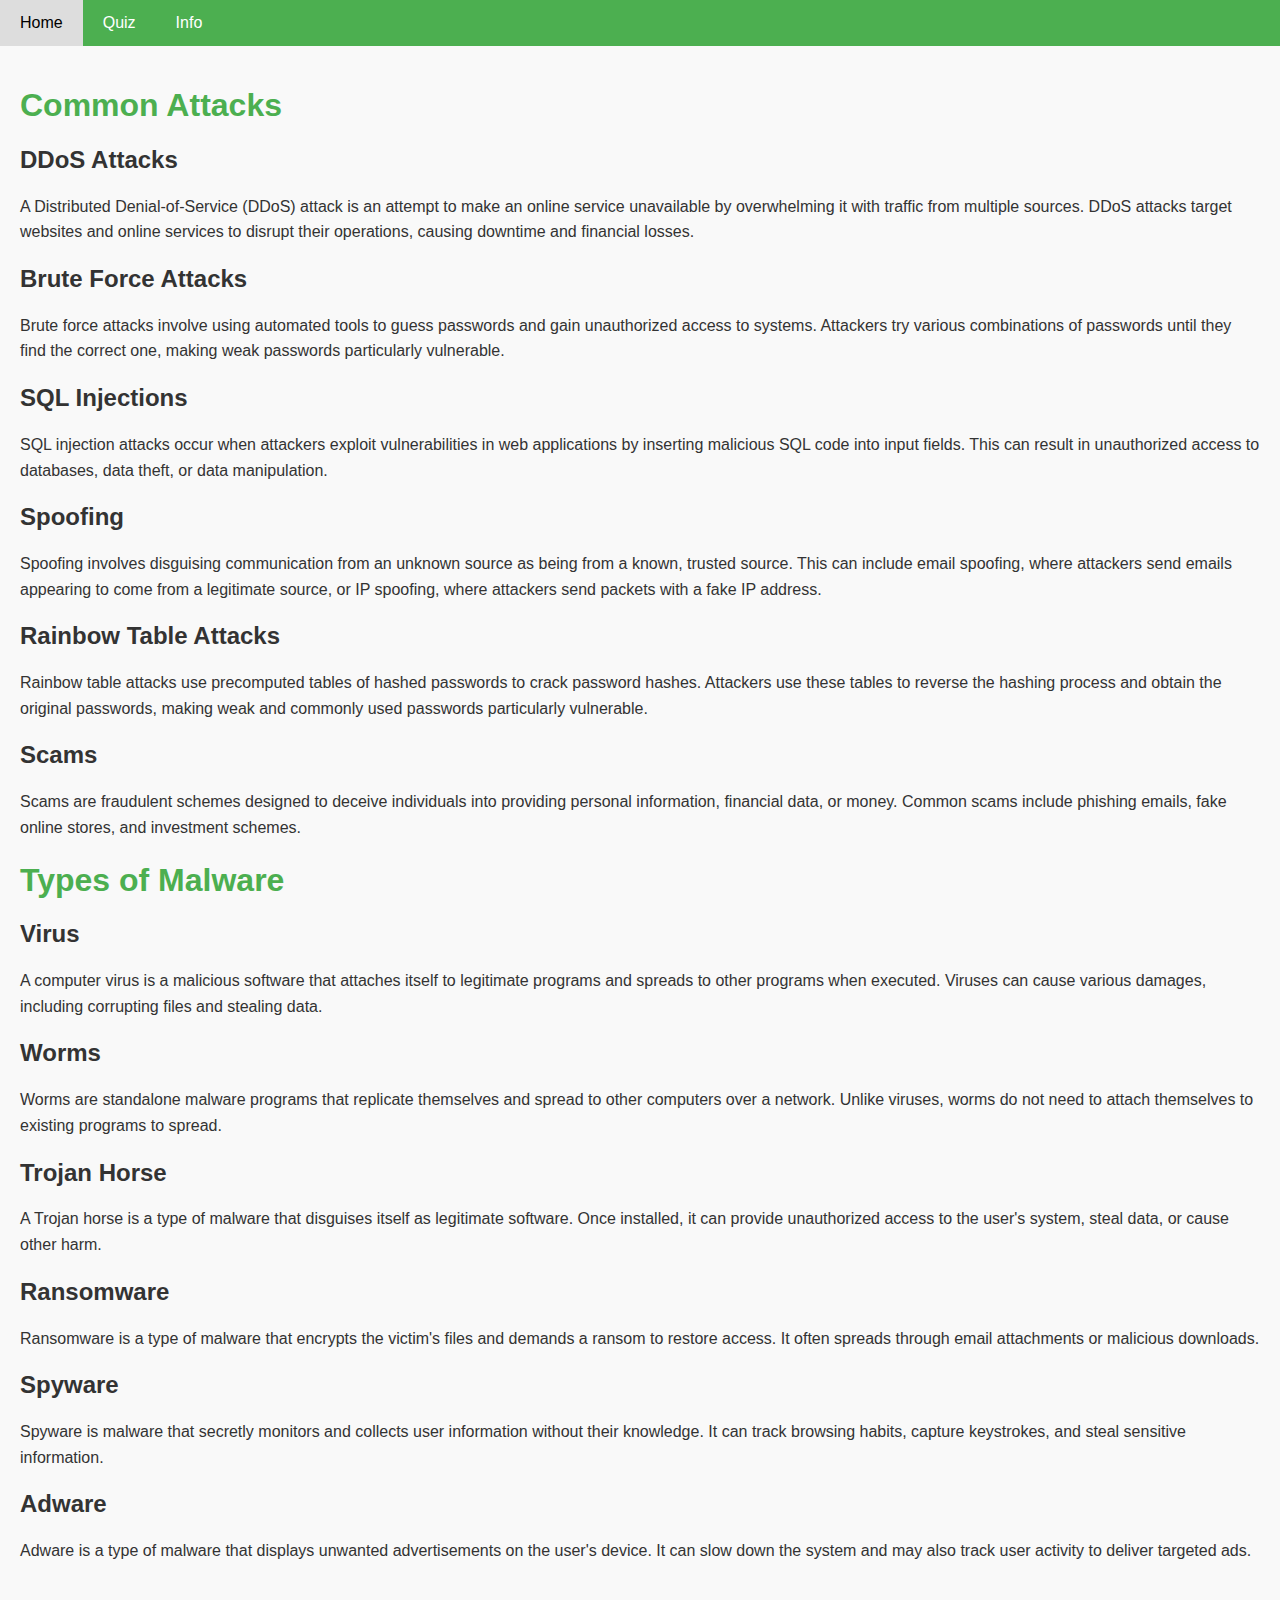
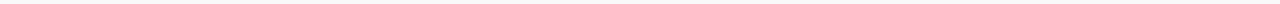
==== info-common-attacks.html @ 1c28da73 "Create info-common-attacks.html" ====
<!DOCTYPE html>
<html lang="en">
<head>
  <meta charset="UTF-8">
  <meta name="viewport" content="width=device-width, initial-scale=1.0">
  <title>Info - Types of Attacks and Malware</title>
  <link rel="stylesheet" href="info-common-attacks.css">
</head>
<body>
  <nav class="navbar">
    <a href="index.html">Home</a>
    <a href="quiz.html">Quiz</a>
    <a href="info-common-attacks.html" class="active">Info</a>
  </nav>

  <main class="content">
    <h1>Common Attacks</h1>
    <section>
      <h2>DDoS Attacks</h2>
      <p>A Distributed Denial-of-Service (DDoS) attack is an attempt to make an online service unavailable by overwhelming it with traffic from multiple sources. DDoS attacks target websites and online services to disrupt their operations, causing downtime and financial losses.</p>
    </section>

    <section>
      <h2>Brute Force Attacks</h2>
      <p>Brute force attacks involve using automated tools to guess passwords and gain unauthorized access to systems. Attackers try various combinations of passwords until they find the correct one, making weak passwords particularly vulnerable.</p>
    </section>

    <section>
      <h2>SQL Injections</h2>
      <p>SQL injection attacks occur when attackers exploit vulnerabilities in web applications by inserting malicious SQL code into input fields. This can result in unauthorized access to databases, data theft, or data manipulation.</p>
    </section>

    <section>
      <h2>Spoofing</h2>
      <p>Spoofing involves disguising communication from an unknown source as being from a known, trusted source. This can include email spoofing, where attackers send emails appearing to come from a legitimate source, or IP spoofing, where attackers send packets with a fake IP address.</p>
    </section>

    <section>
      <h2>Rainbow Table Attacks</h2>
      <p>Rainbow table attacks use precomputed tables of hashed passwords to crack password hashes. Attackers use these tables to reverse the hashing process and obtain the original passwords, making weak and commonly used passwords particularly vulnerable.</p>
    </section>

    <section>
      <h2>Scams</h2>
      <p>Scams are fraudulent schemes designed to deceive individuals into providing personal information, financial data, or money. Common scams include phishing emails, fake online stores, and investment schemes.</p>
    </section>

    <h1>Types of Malware</h1>
    <section>
      <h2>Virus</h2>
      <p>A computer virus is a malicious software that attaches itself to legitimate programs and spreads to other programs when executed. Viruses can cause various damages, including corrupting files and stealing data.</p>
    </section>

    <section>
      <h2>Worms</h2>
      <p>Worms are standalone malware programs that replicate themselves and spread to other computers over a network. Unlike viruses, worms do not need to attach themselves to existing programs to spread.</p>
    </section>

    <section>
      <h2>Trojan Horse</h2>
      <p>A Trojan horse is a type of malware that disguises itself as legitimate software. Once installed, it can provide unauthorized access to the user's system, steal data, or cause other harm.</p>
    </section>

    <section>
      <h2>Ransomware</h2>
      <p>Ransomware is a type of malware that encrypts the victim's files and demands a ransom to restore access. It often spreads through email attachments or malicious downloads.</p>
    </section>

    <section>
      <h2>Spyware</h2>
      <p>Spyware is malware that secretly monitors and collects user information without their knowledge. It can track browsing habits, capture keystrokes, and steal sensitive information.</p>
    </section>

    <section>
      <h2>Adware</h2>
      <p>Adware is a type of malware that displays unwanted advertisements on the user's device. It can slow down the system and may also track user activity to deliver targeted ads.</p>
    </section>
  </main>

  <script src="info-common-attacks.js"></script>
</body>
</html>
---- info-common-attacks.css ----
body {
  font-family: Arial, sans-serif;
  margin: 0;
  padding: 0;
  background-color: #f9f9f9;
  color: #333;
}

.navbar {
  background-color: #4CAF50;
  overflow: hidden;
}

.navbar a {
  float: left;
  display: block;
  color: white;
  text-align: center;
  padding: 14px 20px;
  text-decoration: none;
}

.navbar a:hover {
  background-color: #ddd;
  color: black;
}

.navbar a.active {
  background-color: #4CAF50;
  color: white;
}

.content {
  padding: 20px;
}

h1 {
  color: #4CAF50;
}

section {
  margin-bottom: 20px;
}

h2 {
  color: #333;
}

p {
  line-height: 1.6;
}

/* Dark mode styles */
body.dark-mode {
  background-color: #121212;
  color: #e0e0e0;
}

body.dark-mode .navbar {
  background-color: #333;
}

body.dark-mode .navbar a {
  color: #e0e0e0;
}

body.dark-mode .navbar a:hover {
  background-color: #555;
}

body.dark-mode .navbar a.active {
  background-color: #555;
  color: #fff;
}
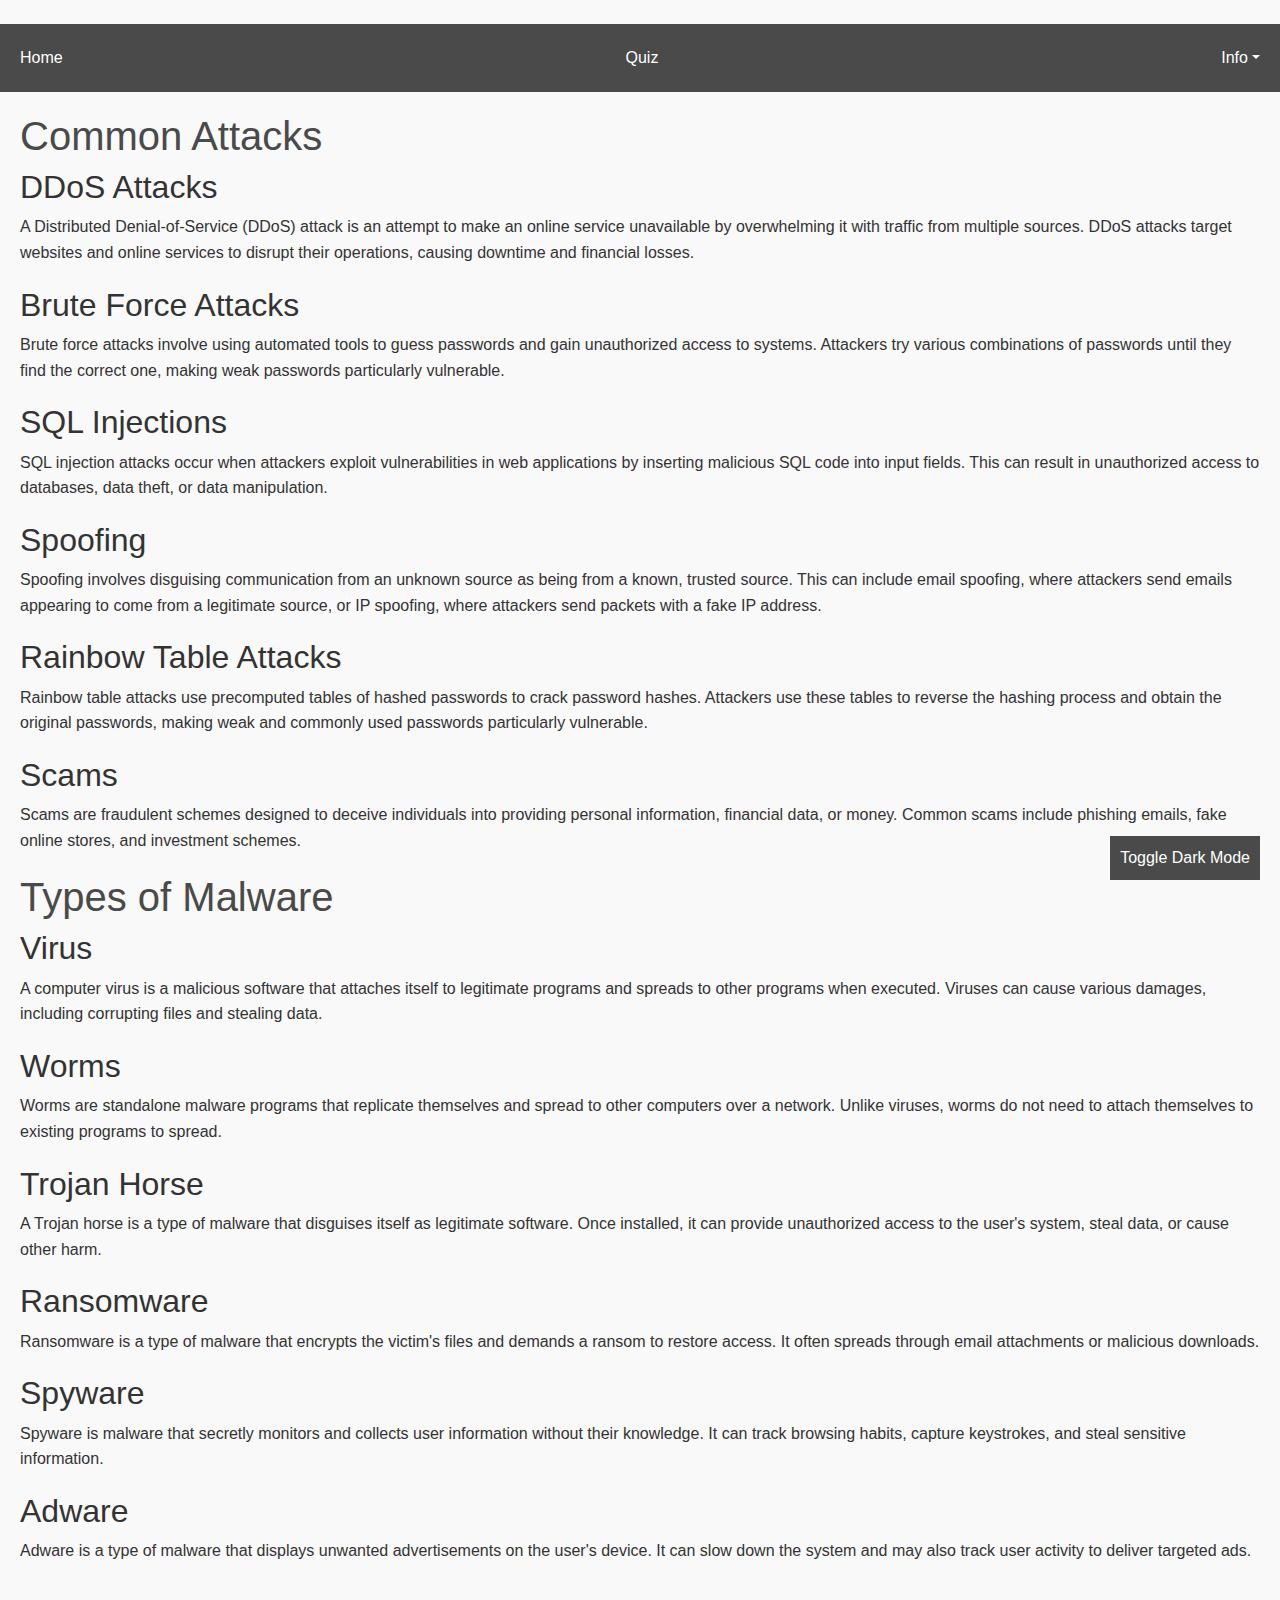
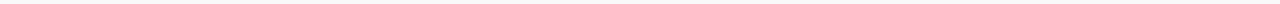
==== commit 502609fe: "Update info-common-attacks.html" ====
--- a/info-common-attacks.html
+++ b/info-common-attacks.html
@@ -2,15 +2,22 @@
 <html lang="en">
 <head>
   <meta charset="UTF-8">
-  <meta name="viewport" content="width=device-width, initial-scale=1.0">
+  <meta name="viewport" content="width=device-width, initial-scale=1.0">   
+
   <title>Info - Types of Attacks and Malware</title>
-  <link rel="stylesheet" href="info-common-attacks.css">
+  <link rel="stylesheet" href="https://cdn.jsdelivr.net/npm/bootstrap@5.3.3/dist/css/bootstrap.min.css">
+  <link rel="stylesheet" href="info-common-attacks.css">   
+
 </head>
 <body>
   <nav class="navbar">
     <a href="index.html">Home</a>
     <a href="quiz.html">Quiz</a>
-    <a href="info-common-attacks.html" class="active">Info</a>
+    <a href="#" class="dropdown-toggle" data-bs-toggle="dropdown" aria-expanded="false">Info</a>
+    <ul class="dropdown-menu">
+      <li><a class="dropdown-item" href="info-common-attacks.html">Common Attacks and Malware</a></li>
+      <li><a class="dropdown-item" href="internet_safety.html">Internet Security</a></li>
+    </ul>
   </nav>
 
   <main class="content">
--- a/info-common-attacks.css
+++ b/info-common-attacks.css
@@ -7,7 +7,7 @@
 }
 
 .navbar {
-  background-color: #4CAF50;
+  background-color: #494a49;
   overflow: hidden;
 }
 
@@ -26,7 +26,7 @@
 }
 
 .navbar a.active {
-  background-color: #4CAF50;
+  background-color: #494a49;
   color: white;
 }
 
@@ -35,7 +35,7 @@
 }
 
 h1 {
-  color: #4CAF50;
+  color: #494a49;
 }
 
 section {
@@ -65,7 +65,7 @@
 }
 
 body.dark-mode .navbar a:hover {
-  background-color: #555;
+  background-color: #494a49;
 }
 
 body.dark-mode .navbar a.active {
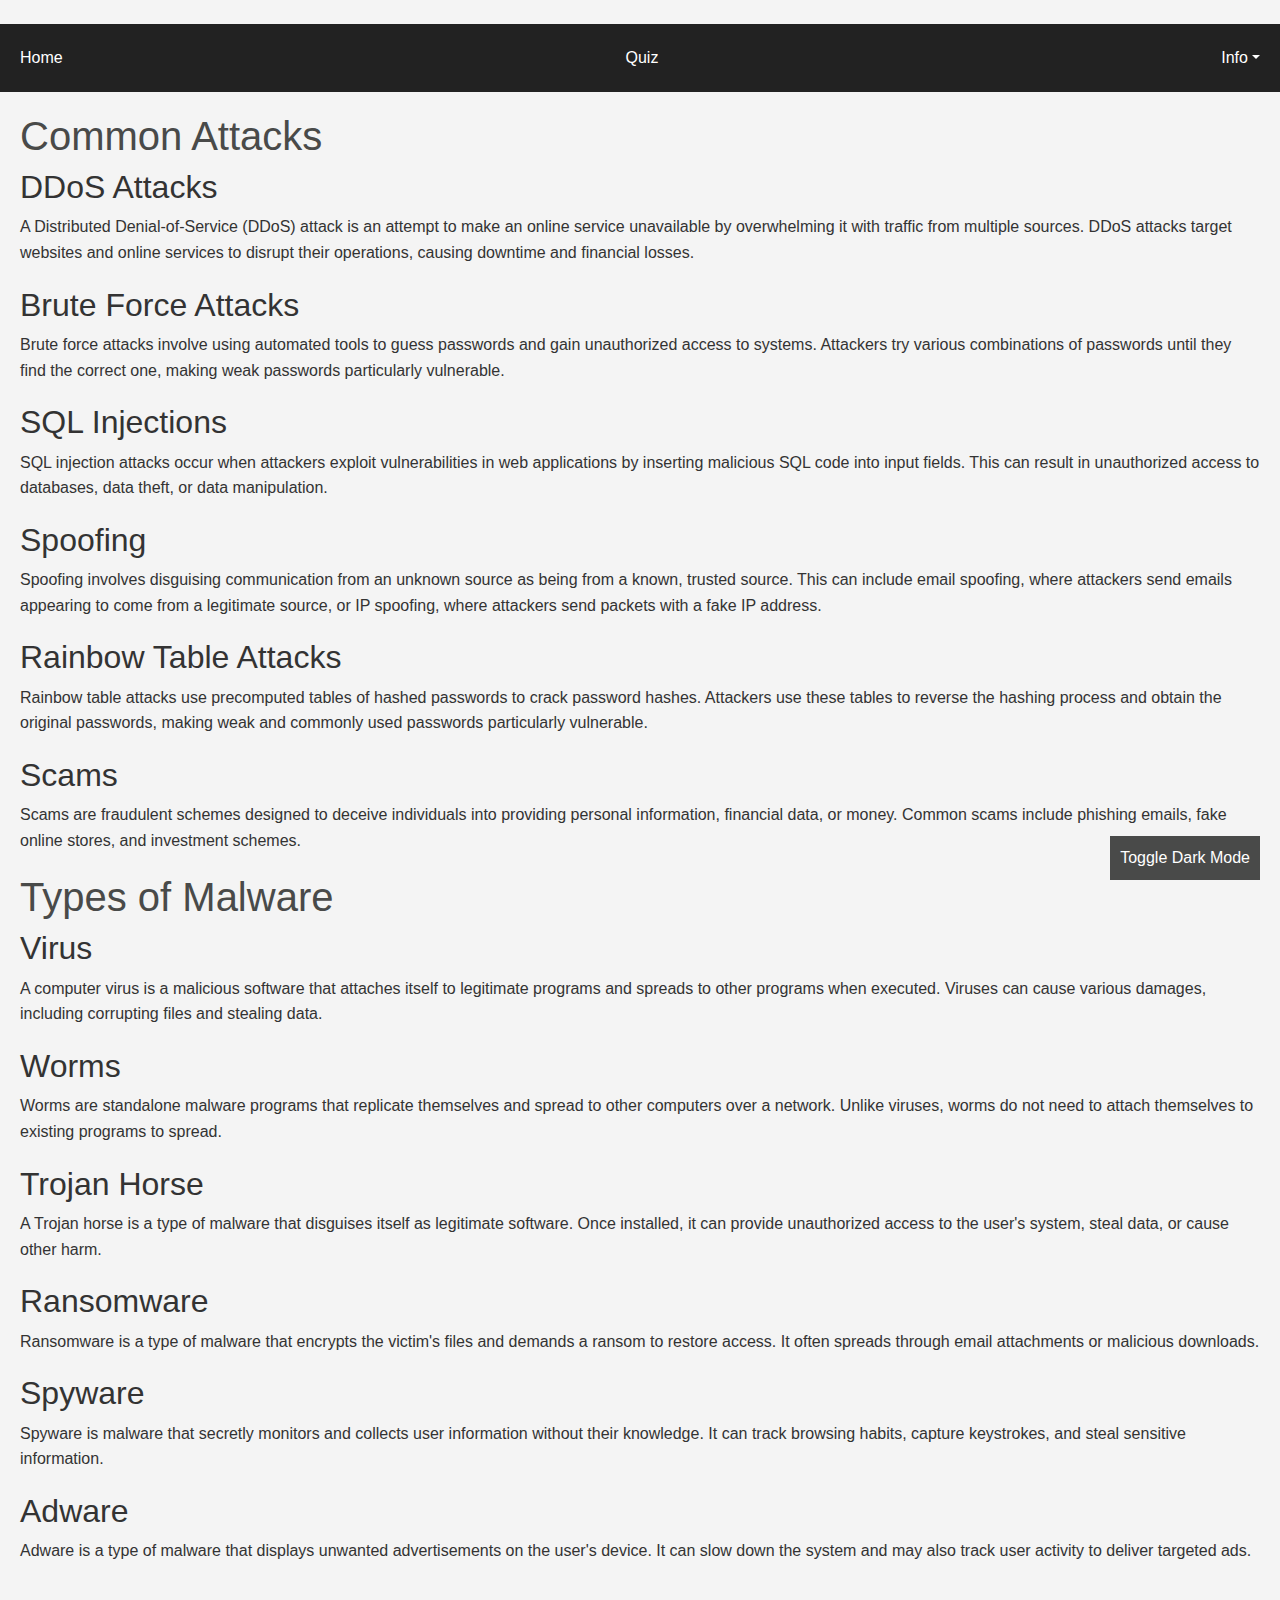
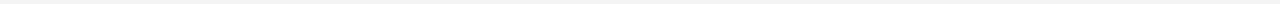
==== commit 5adf9bf5: "Update info-common-attacks.html" ====
--- a/info-common-attacks.html
+++ b/info-common-attacks.html
@@ -9,6 +9,78 @@
   <link rel="stylesheet" href="info-common-attacks.css">   
 
 </head>
+   <style>
+    body {
+      font-family: 'Fjalla One', sans-serif;
+      background-color: #f4f4f4;
+      margin: 0;
+      padding: 0;
+    }
+    .navbar {
+      background-color: #222;
+      color: #fff;
+    }
+    .navbar-brand {
+      font-size: 1.5rem;
+      font-weight: bold;
+    }
+    .dropdown:hover .dropdown-menu {
+      display: block;
+    }
+    .Info_1, .Info_2, .Info_3 {
+      padding: 20px;
+      margin: 40px 50px;
+      background-color: #fff;
+      border-radius: 5px;
+      text-align: justify;
+    }
+    .Info_1 {
+      background-image: url("Secured.png");
+      background-position: right 220px;
+      background-repeat: no-repeat;
+      background-size: fill;
+    }
+    .Info_1 p, .Info_2 p, .Info_3 p {
+      line-height: 1.6;
+    }
+    .Info_2 h2, .Info_3 h2 {
+      font-size: 1.8rem;
+      margin-bottom: 10px;
+    }
+    .Info_2 ul, .Info_3 ul {
+      list-style-type: disc;
+      padding-left: 20px;
+    }
+    .Info_3 img {
+      display: block;
+      margin: 20px auto;
+    }
+    .dark-mode {
+      background-color: #121212;
+      color: white;
+    }
+    .dark-mode .navbar {
+      background-color: #444;
+    }
+    .dark-mode .navbar-brand, .dark-mode .nav-link, .dark-mode .dropdown-item {
+      color: white;
+    }
+    .dark-mode .dropdown-item:hover {
+      background-color: #666;
+    }
+    .dark-mode .Info_1, .dark-mode .Info_2, .dark-mode .Info_3 {
+      background-color: #333;
+      color: white;
+    }
+
+    /* Additional styles for dropdown menu background */
+    .dropdown-menu {
+      background-color: #fff; /* Set the background color to white in light mode */
+    }
+    .dark-mode .dropdown-menu {
+      background-color: #333; /* Keep the dark mode background color */
+    }
+  </style>
 <body>
   <nav class="navbar">
     <a href="index.html">Home</a>
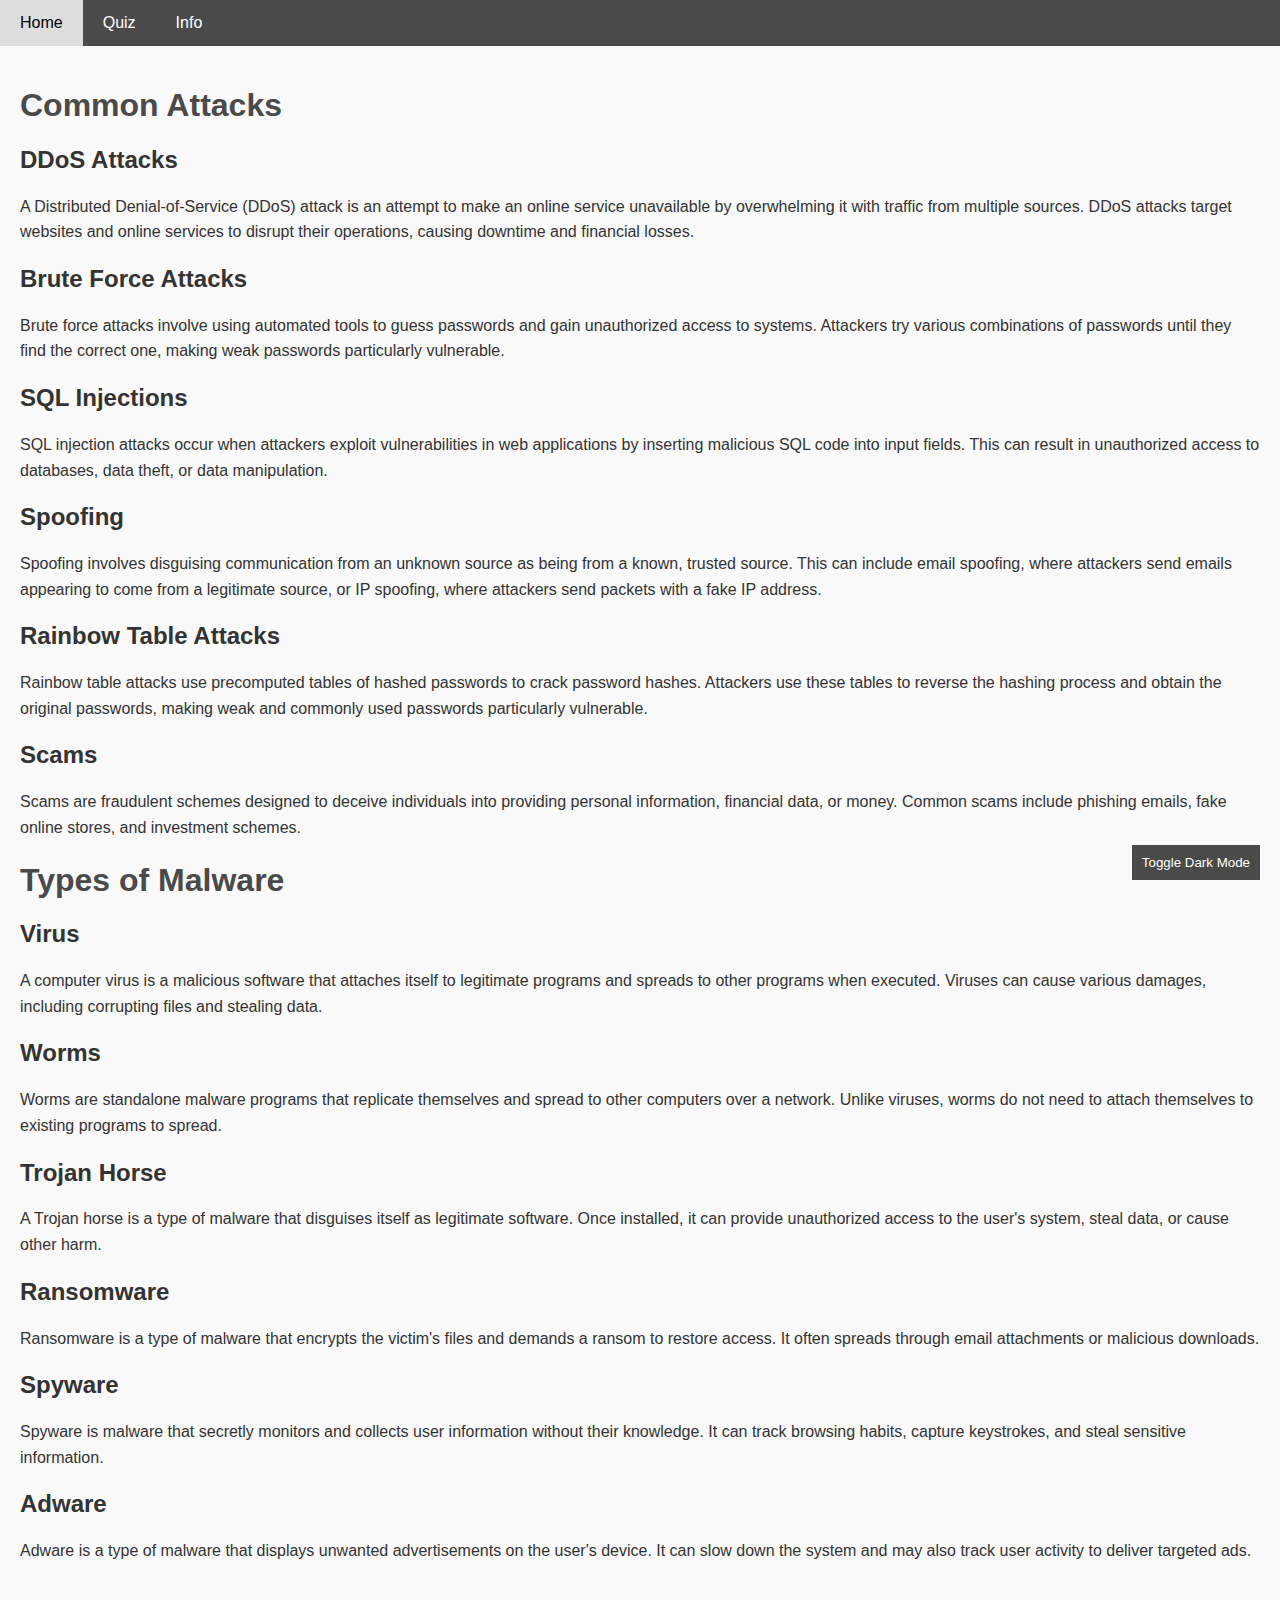
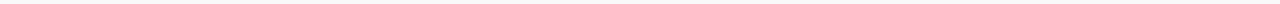
==== commit e570fc53: "Update info-common-attacks.html" ====
--- a/info-common-attacks.html
+++ b/info-common-attacks.html
@@ -2,94 +2,15 @@
 <html lang="en">
 <head>
   <meta charset="UTF-8">
-  <meta name="viewport" content="width=device-width, initial-scale=1.0">   
-
+  <meta name="viewport" content="width=device-width, initial-scale=1.0">
   <title>Info - Types of Attacks and Malware</title>
-  <link rel="stylesheet" href="https://cdn.jsdelivr.net/npm/bootstrap@5.3.3/dist/css/bootstrap.min.css">
-  <link rel="stylesheet" href="info-common-attacks.css">   
-
+  <link rel="stylesheet" href="info-common-attacks.css">
 </head>
-   <style>
-    body {
-      font-family: 'Fjalla One', sans-serif;
-      background-color: #f4f4f4;
-      margin: 0;
-      padding: 0;
-    }
-    .navbar {
-      background-color: #222;
-      color: #fff;
-    }
-    .navbar-brand {
-      font-size: 1.5rem;
-      font-weight: bold;
-    }
-    .dropdown:hover .dropdown-menu {
-      display: block;
-    }
-    .Info_1, .Info_2, .Info_3 {
-      padding: 20px;
-      margin: 40px 50px;
-      background-color: #fff;
-      border-radius: 5px;
-      text-align: justify;
-    }
-    .Info_1 {
-      background-image: url("Secured.png");
-      background-position: right 220px;
-      background-repeat: no-repeat;
-      background-size: fill;
-    }
-    .Info_1 p, .Info_2 p, .Info_3 p {
-      line-height: 1.6;
-    }
-    .Info_2 h2, .Info_3 h2 {
-      font-size: 1.8rem;
-      margin-bottom: 10px;
-    }
-    .Info_2 ul, .Info_3 ul {
-      list-style-type: disc;
-      padding-left: 20px;
-    }
-    .Info_3 img {
-      display: block;
-      margin: 20px auto;
-    }
-    .dark-mode {
-      background-color: #121212;
-      color: white;
-    }
-    .dark-mode .navbar {
-      background-color: #444;
-    }
-    .dark-mode .navbar-brand, .dark-mode .nav-link, .dark-mode .dropdown-item {
-      color: white;
-    }
-    .dark-mode .dropdown-item:hover {
-      background-color: #666;
-    }
-    .dark-mode .Info_1, .dark-mode .Info_2, .dark-mode .Info_3 {
-      background-color: #333;
-      color: white;
-    }
-
-    /* Additional styles for dropdown menu background */
-    .dropdown-menu {
-      background-color: #fff; /* Set the background color to white in light mode */
-    }
-    .dark-mode .dropdown-menu {
-      background-color: #333; /* Keep the dark mode background color */
-    }
-  </style>
 <body>
   <nav class="navbar">
     <a href="index.html">Home</a>
     <a href="quiz.html">Quiz</a>
-    <a href="#" class="dropdown-toggle" data-bs-toggle="dropdown" aria-expanded="false">Info</a>
-    <ul class="dropdown-menu">
-      <li><a class="dropdown-item" href="info-common-attacks.html">Common Attacks and Malware</a></li>
-      <li><a class="dropdown-item" href="internet_safety.html">Internet Security</a></li>
-    </ul>
+    <a href="info-common-attacks.html" class="active">Info</a>
   </nav>
 
   <main class="content">
@@ -159,3 +80,6 @@
   <script src="info-common-attacks.js"></script>
 </body>
 </html>
+  <script src="info-common-attacks.js"></script>
+</body>
+</html>
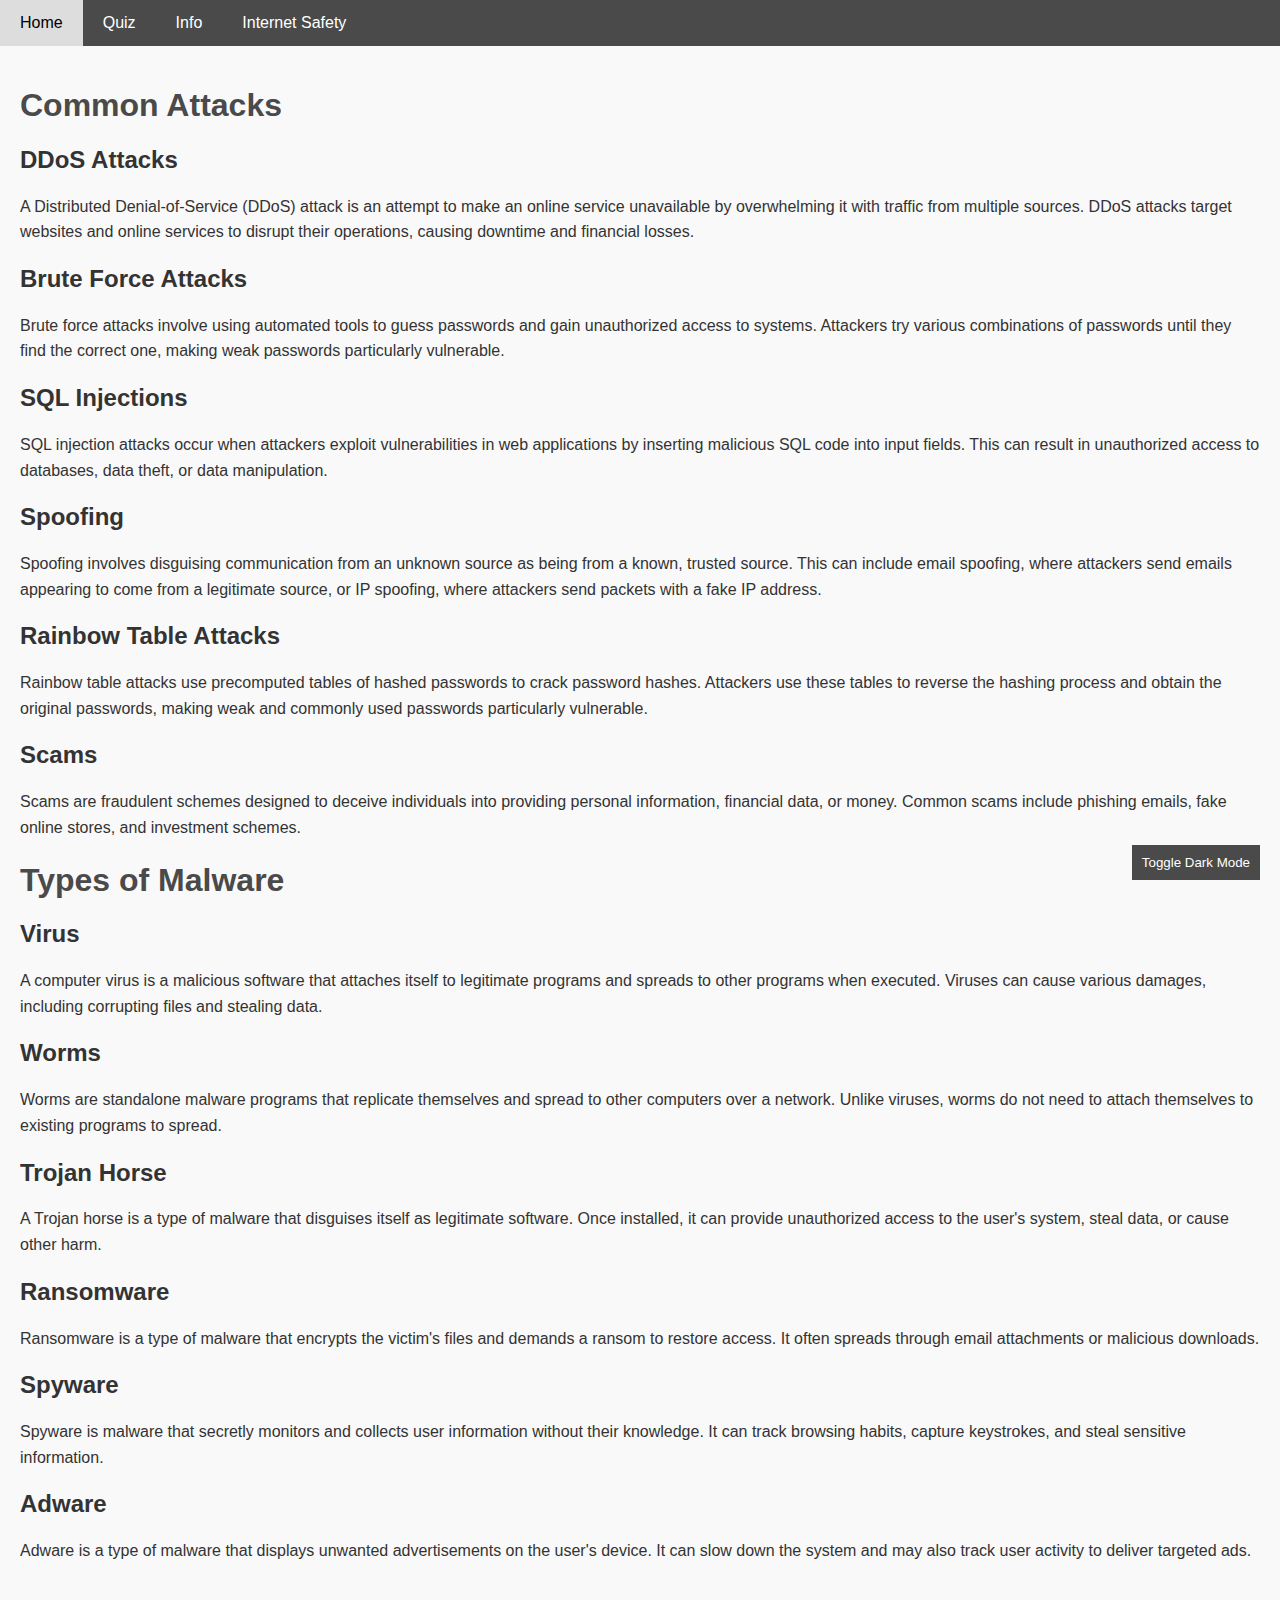
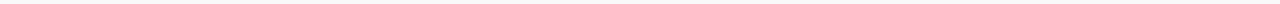
==== commit dbff2ea4: "Update info-common-attacks.html" ====
--- a/info-common-attacks.html
+++ b/info-common-attacks.html
@@ -11,6 +11,7 @@
     <a href="index.html">Home</a>
     <a href="quiz.html">Quiz</a>
     <a href="info-common-attacks.html" class="active">Info</a>
+    <a href="internet_safety.html">Internet Safety</a>
   </nav>
 
   <main class="content">
